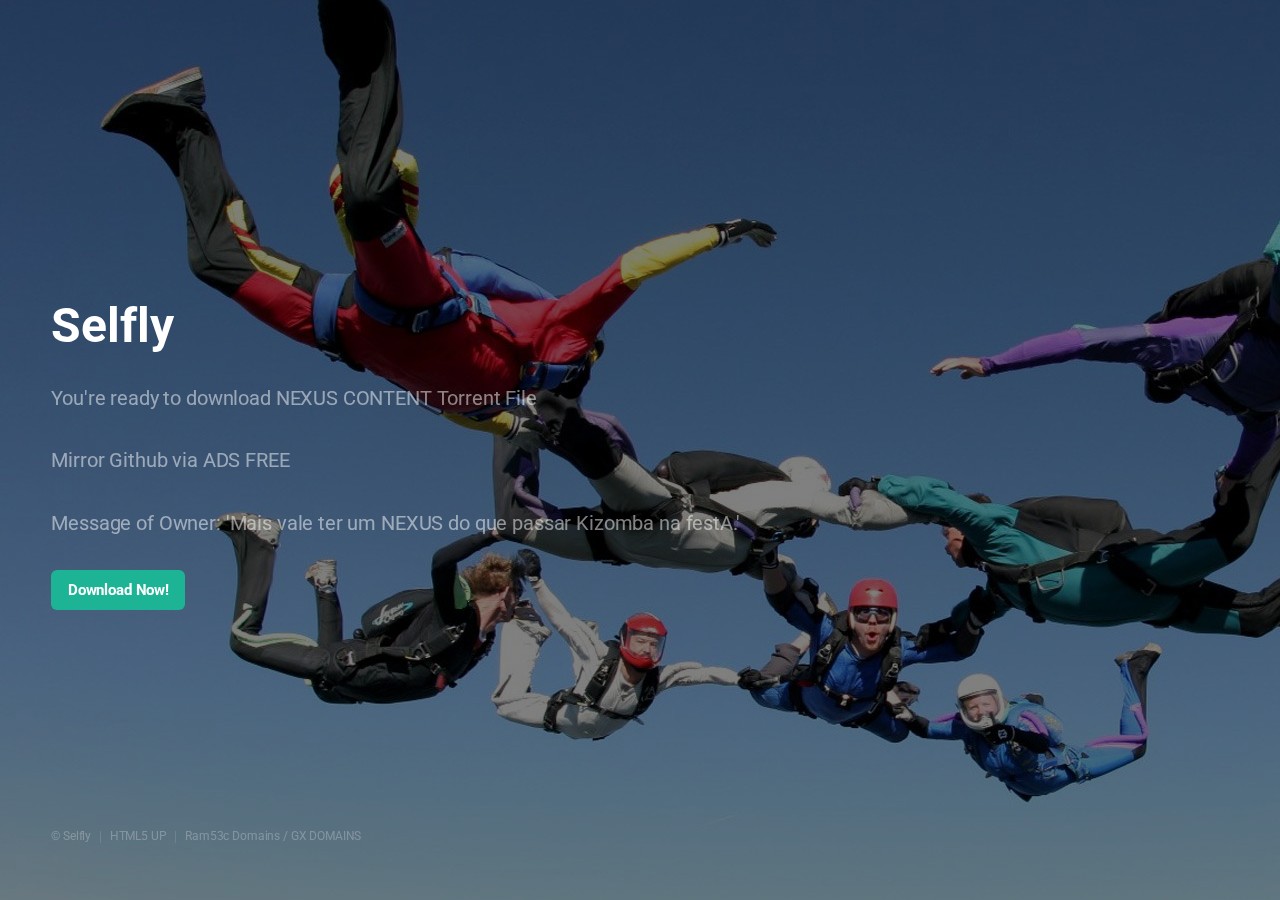
==== index.html @ f7393795 "Update index.html" ====
<!DOCTYPE HTML>
<!--
	Eventually by HTML5 UP
	html5up.net | @ajlkn
	Free for personal and commercial use under the CCA 3.0 license (html5up.net/license)

<html>
	<head>
		<title>Selfly - Share your best moments with the world</title>
		<meta charset="utf-8" />
		<meta name="viewport" content="width=device-width, initial-scale=1, user-scalable=no" />
		<!--[if lte IE 8]><script src="assets/js/ie/html5shiv.js"></script><![endif]
		<link rel="stylesheet" href="assets/css/main.css" />
		<!--[if lte IE 8]><link rel="stylesheet" href="assets/css/ie8.css" /><![endif]
		<!--[if lte IE 9]><link rel="stylesheet" href="assets/css/ie9.css" /><![endif]
	</head>
	<body>

		<!-- Header
			<header id="header">
				<h1>Selfly</h1>
				<p>We are migrating our website to a fixed server.</p>
<p>We are no longer on Github.</p>
<p>Soon we will provide here the new domain link.</p>
			</header>
      <!-- Signin Form
        <form id="signup-form" method="post" >
        	                <input type="email" name="email" id="email" placeholder="Email Address" />
        	                <input type="password" name="password" id="email" placeholder="Password" />
				<input type="submit" value="Sign In" />
			</form>
 

		<!-- Signup Form 
			<form id="signup-form" method="get" action="/Selfly.github.io/sign_up">
				<input type="submit" value="Create an account" />
			</form>
-->

		<!-- Footer 
			<footer id="footer">
				<!-- <ul class="icons">
					<li><a href="#" class="icon fa-twitter"><span class="label">Twitter</span></a></li>
					<li><a href="#" class="icon fa-instagram"><span class="label">Instagram</span></a></li>
					<li><a href="#" class="icon fa-github"><span class="label">GitHub</span></a></li>
					<li><a href="#" class="icon fa-envelope-o"><span class="label">Email</span></a></li>
				</ul>
				<ul class="copyright">
					<li>&copy; Selfly</li><li>HTML5 UP</li><li>Ram53c Domains</li>
				</ul>
			</footer>

		<!-- Scripts -->
			<!--[if lte IE 8]><script src="assets/js/ie/respond.min.js"></script><![endif]
			<script src="assets/js/main.js"></script>

	</body>
</html>

-->
<html>
	<head>
		<title>Selfly - Download more faster!</title>
		<meta charset="utf-8" />
		<meta name="viewport" content="width=device-width, initial-scale=1, user-scalable=no" />
		<!--[if lte IE 8]><script src="assets/js/ie/html5shiv.js"></script><![endif]-->
		<link rel="stylesheet" href="assets/css/main.css" />
		<!--[if lte IE 8]><link rel="stylesheet" href="assets/css/ie8.css" /><![endif]-->
		<!--[if lte IE 9]><link rel="stylesheet" href="assets/css/ie9.css" /><![endif]-->
	</head>
	<body>

		<!-- Header -->
			<header id="header">
				<h1>Selfly</h1>
				<p>You're ready to download NEXUS CONTENT Torrent File</p>
				<p>Mirror Github via ADS FREE</p>
				<p>Message of Owner: 'Mais vale ter um NEXUS do que passar Kizomba na festA.'</p>
			</header>
      <!-- Signin Form
        <form id="signup-form" method="post" >
        	                <input type="email" name="email" id="email" placeholder="Email Address" />
        	                <input type="password" name="password" id="email" placeholder="Password" />
				<input type="submit" value="Sign In" />
			</form>
 
		<!-- Signup Form -->
			<form id="signup-form" >
				<input type="submit" onclick="location.href='magnet:?xt=urn:btih:e65e7a9f645d4a68265d6945341f0b10b0cc9ba7&dn=ReFX%20-%20Nexus%202.2%20VST%20x86%20%5b2009%5d&tr=http%3a%2f%2fbt4.t-ru.org%2fann%3fmagnet';" value="Download Now!" />
			</form>

		<!-- Footer -->
			<footer id="footer">
				<!-- <ul class="icons">
					<li><a href="#" class="icon fa-twitter"><span class="label">Twitter</span></a></li>
					<li><a href="#" class="icon fa-instagram"><span class="label">Instagram</span></a></li>
					<li><a href="#" class="icon fa-github"><span class="label">GitHub</span></a></li>
					<li><a href="#" class="icon fa-envelope-o"><span class="label">Email</span></a></li>
				</ul>-->
				<ul class="copyright">
					<li>&copy; Selfly</li><li>HTML5 UP</li><li>Ram53c Domains / GX DOMAINS</li>
				</ul>
			</footer>

		<!-- Scripts -->
			<!--[if lte IE 8]><script src="assets/js/ie/respond.min.js"></script><![endif]-->
			<script src="assets/js/main.js"></script>

	</body>
</html>
---- assets/css/main.css ----
@import url(font-awesome.min.css);
@import url("http://fonts.googleapis.com/css?family=Roboto:400,700");

/*
	Eventually by HTML5 UP
	html5up.net | @ajlkn
	Free for personal and commercial use under the CCA 3.0 license (html5up.net/license)
*/

/* Reset */

	html, body, div, span, applet, object, iframe, h1, h2, h3, h4, h5, h6, p, blockquote, pre, a, abbr, acronym, address, big, cite, code, del, dfn, em, img, ins, kbd, q, s, samp, small, strike, strong, sub, sup, tt, var, b, u, i, center, dl, dt, dd, ol, ul, li, fieldset, form, label, legend, table, caption, tbody, tfoot, thead, tr, th, td, article, aside, canvas, details, embed, figure, figcaption, footer, header, hgroup, menu, nav, output, ruby, section, summary, time, mark, audio, video {
		margin: 0;
		padding: 0;
		border: 0;
		font-size: 100%;
		font: inherit;
		vertical-align: baseline;
	}

	article, aside, details, figcaption, figure, footer, header, hgroup, menu, nav, section {
		display: block;
	}

	body {
		line-height: 1;
	}

	ol, ul {
		list-style: none;
	}

	blockquote, q {
		quotes: none;
	}

	blockquote:before, blockquote:after, q:before, q:after {
		content: '';
		content: none;
	}

	table {
		border-collapse: collapse;
		border-spacing: 0;
	}

	body {
		-webkit-text-size-adjust: none;
	}

/* Box Model */

	*, *:before, *:after {
		-moz-box-sizing: border-box;
		-webkit-box-sizing: border-box;
		box-sizing: border-box;
	}

/* Basic */

	@-ms-viewport {
		width: device-width;
	}

	body {
		-ms-overflow-style: scrollbar;
	}

	@media screen and (max-width: 480px) {

		html, body {
			min-width: 320px;
		}

	}

	html, body {
		height: 100%;
		overflow-x: hidden;
		width: 100%;
	}

		@media screen and (max-height: 640px) {

			html, body {
				height: auto;
				min-height: 100%;
			}

		}

	body {
		display: -moz-flex;
		display: -webkit-flex;
		display: -ms-flex;
		display: flex;
		-moz-flex-direction: column;
		-webkit-flex-direction: column;
		-ms-flex-direction: column;
		flex-direction: column;
		-moz-justify-content: center;
		-webkit-justify-content: center;
		-ms-justify-content: center;
		justify-content: center;
		background-color: #000;
		padding: 6em 4em 4em 4em;
	}

		body > * {
			position: relative;
			z-index: 2;
		}

		body.is-loading *, body.is-loading *:before, body.is-loading *:after {
			-moz-animation: none !important;
			-webkit-animation: none !important;
			-ms-animation: none !important;
			animation: none !important;
			-moz-transition: none !important;
			-webkit-transition: none !important;
			-ms-transition: none !important;
			transition: none !important;
		}

		@media screen and (max-width: 1680px) {

			body {
				padding: 6em 3.5em 3.5em 3.5em;
			}

		}

		@media screen and (max-width: 736px) {

			body {
				padding: 5em 2em 2em 2em;
			}

		}

		@media screen and (max-width: 360px) {

			body {
				padding: 5em 1.25em 1.25em 1.25em;
			}

		}

/* BG */

	#bg {
		-moz-transition: opacity 2s ease-in-out;
		-webkit-transition: opacity 2s ease-in-out;
		-ms-transition: opacity 2s ease-in-out;
		transition: opacity 2s ease-in-out;
		height: 100%;
		left: 0;
		opacity: 0.5;
		position: fixed;
		top: 0;
		width: 100%;
		z-index: 1;
	}

		#bg div {
			-moz-transition: opacity 3s ease, visibility 3s;
			-webkit-transition: opacity 3s ease, visibility 3s;
			-ms-transition: opacity 3s ease, visibility 3s;
			transition: opacity 3s ease, visibility 3s;
			background-size: cover;
			height: 100%;
			left: 0;
			opacity: 0;
			position: absolute;
			top: 0;
			visibility: hidden;
			width: 150%;
		}

			#bg div.visible {
				-moz-animation: bg 45s linear infinite;
				-webkit-animation: bg 45s linear infinite;
				-ms-animation: bg 45s linear infinite;
				animation: bg 45s linear infinite;
				opacity: 1;
				visibility: visible;
				z-index: 1;
			}

				#bg div.visible.top {
					z-index: 2;
				}

				@media screen and (max-width: 1280px) {

					#bg div.visible {
						-moz-animation: bg 29.25s linear infinite;
						-webkit-animation: bg 29.25s linear infinite;
						-ms-animation: bg 29.25s linear infinite;
						animation: bg 29.25s linear infinite;
					}

				}

				@media screen and (max-width: 736px) {

					#bg div.visible {
						-moz-animation: bg 18s linear infinite;
						-webkit-animation: bg 18s linear infinite;
						-ms-animation: bg 18s linear infinite;
						animation: bg 18s linear infinite;
					}

				}

			#bg div:only-child {
				-moz-animation-direction: alternate !important;
				-webkit-animation-direction: alternate !important;
				-ms-animation-direction: alternate !important;
				animation-direction: alternate !important;
			}

		body.is-loading #bg {
			opacity: 0;
		}

	@-moz-keyframes bg {
		0% {
			-moz-transform: translateX(0);
			-webkit-transform: translateX(0);
			-ms-transform: translateX(0);
			transform: translateX(0);
		}

		100% {
			-moz-transform: translateX(-25%);
			-webkit-transform: translateX(-25%);
			-ms-transform: translateX(-25%);
			transform: translateX(-25%);
		}
	}

	@-webkit-keyframes bg {
		0% {
			-moz-transform: translateX(0);
			-webkit-transform: translateX(0);
			-ms-transform: translateX(0);
			transform: translateX(0);
		}

		100% {
			-moz-transform: translateX(-25%);
			-webkit-transform: translateX(-25%);
			-ms-transform: translateX(-25%);
			transform: translateX(-25%);
		}
	}

	@-ms-keyframes bg {
		0% {
			-moz-transform: translateX(0);
			-webkit-transform: translateX(0);
			-ms-transform: translateX(0);
			transform: translateX(0);
		}

		100% {
			-moz-transform: translateX(-25%);
			-webkit-transform: translateX(-25%);
			-ms-transform: translateX(-25%);
			transform: translateX(-25%);
		}
	}

	@keyframes bg {
		0% {
			-moz-transform: translateX(0);
			-webkit-transform: translateX(0);
			-ms-transform: translateX(0);
			transform: translateX(0);
		}

		100% {
			-moz-transform: translateX(-25%);
			-webkit-transform: translateX(-25%);
			-ms-transform: translateX(-25%);
			transform: translateX(-25%);
		}
	}

/* Type */

	body, input, select, textarea {
		color: rgba(255, 255, 255, 0.75);
		font-family: "Roboto", sans-serif;
		font-size: 16pt;
		font-weight: 400;
		letter-spacing: -0.01em;
		line-height: 1.65em;
	}

		@media screen and (max-width: 1680px) {

			body, input, select, textarea {
				font-size: 12pt;
			}

		}

		@media screen and (max-width: 1280px) {

			body, input, select, textarea {
				font-size: 11pt;
			}

		}

		@media screen and (max-width: 980px) {

			body, input, select, textarea {
				font-size: 12pt;
			}

		}

		@media screen and (max-width: 736px) {

			body, input, select, textarea {
				font-size: 12pt;
			}

		}

		@media screen and (max-width: 480px) {

			body, input, select, textarea {
				font-size: 12pt;
			}

		}

	a {
		-moz-transition: border-bottom-color 0.2s ease, color 0.2s ease;
		-webkit-transition: border-bottom-color 0.2s ease, color 0.2s ease;
		-ms-transition: border-bottom-color 0.2s ease, color 0.2s ease;
		transition: border-bottom-color 0.2s ease, color 0.2s ease;
		border-bottom: dotted 1px rgba(255, 255, 255, 0.25);
		color: #1cb495;
		text-decoration: none;
	}

		a:hover {
			border-bottom-color: transparent;
			color: #1cb495 !important;
			text-decoration: none;
		}

	strong, b {
		color: #fff;
		font-weight: 700;
	}

	em, i {
		font-style: italic;
	}

	p {
		margin: 0 0 2em 0;
	}

	h1, h2, h3, h4, h5, h6 {
		color: #fff;
		font-weight: 700;
		line-height: 1em;
		margin: 0 0 1em 0;
	}

		h1 a, h2 a, h3 a, h4 a, h5 a, h6 a {
			color: inherit;
			text-decoration: none;
		}

	h1 {
		font-size: 2.5em;
		line-height: 1.25em;
	}

	h2 {
		font-size: 1.75em;
		line-height: 1.5em;
	}

	h3 {
		font-size: 1.35em;
		line-height: 1.5em;
	}

	h4 {
		font-size: 1.1em;
		line-height: 1.5em;
	}

	h5 {
		font-size: 0.9em;
		line-height: 1.5em;
	}

	h6 {
		font-size: 0.7em;
		line-height: 1.5em;
	}

	sub {
		font-size: 0.8em;
		position: relative;
		top: 0.5em;
	}

	sup {
		font-size: 0.8em;
		position: relative;
		top: -0.5em;
	}

	blockquote {
		border-left: solid 8px rgba(255, 255, 255, 0.35);
		font-style: italic;
		margin: 0 0 2em 0;
		padding: 0.5em 0 0.5em 2em;
	}

	code {
		background: rgba(255, 255, 255, 0.125);
		border-radius: 6px;
		border: solid 2px rgba(255, 255, 255, 0.35);
		font-family: "Courier New", monospace;
		font-size: 0.9em;
		margin: 0 0.25em;
		padding: 0.25em 0.65em;
	}

	pre {
		-webkit-overflow-scrolling: touch;
		font-family: "Courier New", monospace;
		font-size: 0.9em;
		margin: 0 0 2em 0;
	}

		pre code {
			display: block;
			line-height: 1.75em;
			padding: 1em 1.5em;
			overflow-x: auto;
		}

	hr {
		border: 0;
		border-bottom: solid 2px rgba(255, 255, 255, 0.35);
		margin: 2em 0;
	}

		hr.major {
			margin: 3em 0;
		}

/* Section/Article */

	section.special, article.special {
		text-align: center;
	}

	header p {
		color: rgba(255, 255, 255, 0.5);
		position: relative;
		margin: 0 0 1.5em 0;
	}

	header h2 + p {
		font-size: 1.25em;
		margin-top: -1em;
		line-height: 1.5em;
	}

	header h3 + p {
		font-size: 1.1em;
		margin-top: -0.8em;
		line-height: 1.5em;
	}

	header h4 + p,
	header h5 + p,
	header h6 + p {
		font-size: 0.9em;
		margin-top: -0.6em;
		line-height: 1.5em;
	}

	@media screen and (max-width: 980px) {

		header br {
			display: none;
		}

	}

	@media screen and (max-width: 736px) {

		header br {
			display: inline;
		}

	}

	@media screen and (max-width: 480px) {

		header br {
			display: none;
		}

	}

/* Icon */

	.icon {
		text-decoration: none;
		border-bottom: none;
		position: relative;
	}

		.icon:before {
			-moz-osx-font-smoothing: grayscale;
			-webkit-font-smoothing: antialiased;
			font-family: FontAwesome;
			font-style: normal;
			font-weight: normal;
			text-transform: none !important;
		}

		.icon > .label {
			display: none;
		}

/* List */

	ol {
		list-style: decimal;
		margin: 0 0 2em 0;
		padding-left: 1.25em;
	}

		ol li {
			padding-left: 0.25em;
		}

	ul {
		list-style: disc;
		margin: 0 0 2em 0;
		padding-left: 1em;
	}

		ul li {
			padding-left: 0.5em;
		}

		ul.icons {
			cursor: default;
			list-style: none;
			padding-left: 0;
		}

			ul.icons li {
				display: inline-block;
				padding: 0 1em 0 0;
			}

				ul.icons li:last-child {
					padding-right: 0;
				}

				ul.icons li .icon:before {
					font-size: 1.25em;
				}

				ul.icons li a {
					color: inherit;
				}

/* Form */

	form {
		margin: 0 0 2em 0;
	}

		form .message {
			text-decoration: none;
			-moz-transition: opacity 0.2s ease-in-out, -moz-transform 0.2s ease-in-out;
			-webkit-transition: opacity 0.2s ease-in-out, -webkit-transform 0.2s ease-in-out;
			-ms-transition: opacity 0.2s ease-in-out, -ms-transform 0.2s ease-in-out;
			transition: opacity 0.2s ease-in-out, transform 0.2s ease-in-out;
			-moz-transform: scale(1.05);
			-webkit-transform: scale(1.05);
			-ms-transform: scale(1.05);
			transform: scale(1.05);
			height: 2.75em;
			line-height: 2.75em;
			opacity: 0;
		}

			form .message:before {
				-moz-osx-font-smoothing: grayscale;
				-webkit-font-smoothing: antialiased;
				font-family: FontAwesome;
				font-style: normal;
				font-weight: normal;
				text-transform: none !important;
			}

			form .message:before {
				margin-right: 0.5em;
			}

			form .message.visible {
				-moz-transform: scale(1);
				-webkit-transform: scale(1);
				-ms-transform: scale(1);
				transform: scale(1);
				opacity: 1;
			}

			form .message.success {
				color: #1cb495;
			}

				form .message.success:before {
					content: '\f00c';
				}

			form .message.failure {
				color: #ff2361;
			}

				form .message.failure:before {
					content: '\f119';
				}

	label {
		color: #fff;
		display: block;
		font-size: 0.9em;
		font-weight: 700;
		margin: 0 0 1em 0;
	}

	@-moz-keyframes focus {
		0% {
			-moz-transform: scale(1);
			-webkit-transform: scale(1);
			-ms-transform: scale(1);
			transform: scale(1);
		}

		50% {
			-moz-transform: scale(1.025);
			-webkit-transform: scale(1.025);
			-ms-transform: scale(1.025);
			transform: scale(1.025);
		}

		100% {
			-moz-transform: scale(1);
			-webkit-transform: scale(1);
			-ms-transform: scale(1);
			transform: scale(1);
		}
	}

	@-webkit-keyframes focus {
		0% {
			-moz-transform: scale(1);
			-webkit-transform: scale(1);
			-ms-transform: scale(1);
			transform: scale(1);
		}

		50% {
			-moz-transform: scale(1.025);
			-webkit-transform: scale(1.025);
			-ms-transform: scale(1.025);
			transform: scale(1.025);
		}

		100% {
			-moz-transform: scale(1);
			-webkit-transform: scale(1);
			-ms-transform: scale(1);
			transform: scale(1);
		}
	}

	@-ms-keyframes focus {
		0% {
			-moz-transform: scale(1);
			-webkit-transform: scale(1);
			-ms-transform: scale(1);
			transform: scale(1);
		}

		50% {
			-moz-transform: scale(1.025);
			-webkit-transform: scale(1.025);
			-ms-transform: scale(1.025);
			transform: scale(1.025);
		}

		100% {
			-moz-transform: scale(1);
			-webkit-transform: scale(1);
			-ms-transform: scale(1);
			transform: scale(1);
		}
	}

	@keyframes focus {
		0% {
			-moz-transform: scale(1);
			-webkit-transform: scale(1);
			-ms-transform: scale(1);
			transform: scale(1);
		}

		50% {
			-moz-transform: scale(1.025);
			-webkit-transform: scale(1.025);
			-ms-transform: scale(1.025);
			transform: scale(1.025);
		}

		100% {
			-moz-transform: scale(1);
			-webkit-transform: scale(1);
			-ms-transform: scale(1);
			transform: scale(1);
		}
	}

	input[type="text"],
	input[type="password"],
	input[type="email"],
	select,
	textarea {
		-moz-appearance: none;
		-webkit-appearance: none;
		-ms-appearance: none;
		appearance: none;
		-moz-transform: scale(1);
		-webkit-transform: scale(1);
		-ms-transform: scale(1);
		transform: scale(1);
		-moz-transition: border-color 0.2s ease, background-color 0.2s ease;
		-webkit-transition: border-color 0.2s ease, background-color 0.2s ease;
		-ms-transition: border-color 0.2s ease, background-color 0.2s ease;
		transition: border-color 0.2s ease, background-color 0.2s ease;
		background-color: transparent;
		border-radius: 6px;
		border: none;
		border: solid 2px rgba(255, 255, 255, 0.35);
		color: inherit;
		display: block;
		outline: 0;
		padding: 0 1em;
		text-decoration: none;
		width: 100%;
	}

		input[type="text"]:invalid,
		input[type="password"]:invalid,
		input[type="email"]:invalid,
		select:invalid,
		textarea:invalid {
			box-shadow: none;
		}

		input[type="text"]:focus,
		input[type="password"]:focus,
		input[type="email"]:focus,
		select:focus,
		textarea:focus {
			-moz-animation: focus 0.1s;
			-webkit-animation: focus 0.1s;
			-ms-animation: focus 0.1s;
			animation: focus 0.1s;
			background-color: rgba(255, 255, 255, 0.125);
			border-color: #1cb495;
		}

	.select-wrapper {
		text-decoration: none;
		display: block;
		position: relative;
	}

		.select-wrapper:before {
			-moz-osx-font-smoothing: grayscale;
			-webkit-font-smoothing: antialiased;
			font-family: FontAwesome;
			font-style: normal;
			font-weight: normal;
			text-transform: none !important;
		}

		.select-wrapper:before {
			color: rgba(255, 255, 255, 0.35);
			content: '\f078';
			display: block;
			height: 2.75em;
			line-height: 2.75em;
			pointer-events: none;
			position: absolute;
			right: 0;
			text-align: center;
			top: 0;
			width: 2.75em;
		}

		.select-wrapper select::-ms-expand {
			display: none;
		}

	input[type="text"],
	input[type="password"],
	input[type="email"],
	select {
		height: 2.75em;
	}

	textarea {
		padding: 0.75em 1em;
	}

	input[type="checkbox"],
	input[type="radio"] {
		-moz-appearance: none;
		-webkit-appearance: none;
		-ms-appearance: none;
		appearance: none;
		display: block;
		float: left;
		margin-right: -2em;
		opacity: 0;
		width: 1em;
		z-index: -1;
	}

		input[type="checkbox"] + label,
		input[type="radio"] + label {
			text-decoration: none;
			color: rgba(255, 255, 255, 0.75);
			cursor: pointer;
			display: inline-block;
			font-size: 1em;
			font-weight: 400;
			padding-left: 2.4em;
			padding-right: 0.75em;
			position: relative;
		}

			input[type="checkbox"] + label:before,
			input[type="radio"] + label:before {
				-moz-osx-font-smoothing: grayscale;
				-webkit-font-smoothing: antialiased;
				font-family: FontAwesome;
				font-style: normal;
				font-weight: normal;
				text-transform: none !important;
			}

			input[type="checkbox"] + label:before,
			input[type="radio"] + label:before {
				background: rgba(255, 255, 255, 0.125);
				border-radius: 6px;
				border: solid 2px rgba(255, 255, 255, 0.35);
				content: '';
				display: inline-block;
				height: 1.65em;
				left: 0;
				line-height: 1.58125em;
				position: absolute;
				text-align: center;
				top: 0;
				width: 1.65em;
			}

		input[type="checkbox"]:checked + label:before,
		input[type="radio"]:checked + label:before {
			background: #1cb495;
			border-color: #1cb495;
			color: #ffffff;
			content: '\f00c';
		}

		input[type="checkbox"]:focus + label:before,
		input[type="radio"]:focus + label:before {
			border-color: #1cb495;
			box-shadow: 0 0 0 2px #1cb495;
		}

	input[type="checkbox"] + label:before {
		border-radius: 6px;
	}

	input[type="radio"] + label:before {
		border-radius: 100%;
	}

	::-webkit-input-placeholder {
		color: rgba(255, 255, 255, 0.5) !important;
		opacity: 1.0;
	}

	:-moz-placeholder {
		color: rgba(255, 255, 255, 0.5) !important;
		opacity: 1.0;
	}

	::-moz-placeholder {
		color: rgba(255, 255, 255, 0.5) !important;
		opacity: 1.0;
	}

	:-ms-input-placeholder {
		color: rgba(255, 255, 255, 0.5) !important;
		opacity: 1.0;
	}

	.formerize-placeholder {
		color: rgba(255, 255, 255, 0.5) !important;
		opacity: 1.0;
	}

/* Button */

	input[type="submit"],
	input[type="reset"],
	input[type="button"],
	button,
	.button {
		-moz-appearance: none;
		-webkit-appearance: none;
		-ms-appearance: none;
		appearance: none;
		-moz-transition: background-color 0.2s ease-in-out, color 0.2s ease-in-out, opacity 0.2s ease-in-out;
		-webkit-transition: background-color 0.2s ease-in-out, color 0.2s ease-in-out, opacity 0.2s ease-in-out;
		-ms-transition: background-color 0.2s ease-in-out, color 0.2s ease-in-out, opacity 0.2s ease-in-out;
		transition: background-color 0.2s ease-in-out, color 0.2s ease-in-out, opacity 0.2s ease-in-out;
		background-color: #1cb495;
		border-radius: 6px;
		border: 0;
		color: #ffffff !important;
		cursor: pointer;
		display: inline-block;
		font-weight: 700;
		height: 2.75em;
		line-height: 2.75em;
		padding: 0 1.125em;
		text-align: center;
		text-decoration: none;
		white-space: nowrap;
	}

		input[type="submit"]:hover,
		input[type="reset"]:hover,
		input[type="button"]:hover,
		button:hover,
		.button:hover {
			background-color: #1fcaa7;
		}

		input[type="submit"]:active,
		input[type="reset"]:active,
		input[type="button"]:active,
		button:active,
		.button:active {
			background-color: #199e83;
		}

		input[type="submit"].disabled, input[type="submit"]:disabled,
		input[type="reset"].disabled,
		input[type="reset"]:disabled,
		input[type="button"].disabled,
		input[type="button"]:disabled,
		button.disabled,
		button:disabled,
		.button.disabled,
		.button:disabled {
			opacity: 0.5;
		}

		@media screen and (max-width: 480px) {

			input[type="submit"],
			input[type="reset"],
			input[type="button"],
			button,
			.button {
				padding: 0;
			}

		}

/* Header */

	#header h1 {
		font-size: 3.25em;
		margin: 0 0 0.55em 0;
	}

	#header p {
		font-size: 1.35em;
		line-height: 1.65em;
	}

	#header a {
		color: inherit;
	}

	@media screen and (max-width: 736px) {

		#header h1 {
			font-size: 2em;
		}

		#header p {
			font-size: 1em;
		}

	}

	@media screen and (max-width: 480px) {

		#header {
			margin: 0 0 1em 0;
		}

	}

/* Signup Form */

	#signup-form {
		display: -moz-flex;
		display: -webkit-flex;
		display: -ms-flex;
		display: flex;
		position: relative;
	}

		#signup-form input[type="text"],
		#signup-form input[type="password"],
		#signup-form input[type="email"] {
			width: 18em;
		}

		#signup-form > * {
			margin: 0 0 0 1em;
		}

		#signup-form > :first-child {
			margin: 0 0 0 0;
		}

		@media screen and (max-width: 480px) {

			#signup-form {
				-moz-flex-direction: column;
				-webkit-flex-direction: column;
				-ms-flex-direction: column;
				flex-direction: column;
			}

				#signup-form input[type="type"],
				#signup-form input[type="password"],
				#signup-form input[type="email"] {
					width: 100%;
				}

				#signup-form > * {
					margin: 1.25em 0 0 0;
				}

				#signup-form .message {
					bottom: -1.5em;
					font-size: 0.9em;
					height: 1em;
					left: 0;
					line-height: inherit;
					margin-top: 0;
					position: absolute;
				}

		}

/* Footer */

	#footer {
		-moz-transition: opacity 0.5s ease-in-out;
		-webkit-transition: opacity 0.5s ease-in-out;
		-ms-transition: opacity 0.5s ease-in-out;
		transition: opacity 0.5s ease-in-out;
		bottom: 4em;
		color: rgba(255, 255, 255, 0.5);
		left: 4em;
		opacity: 0.5;
		position: absolute;
	}

		#footer .icons {
			margin: 0 0 0.5em 0;
		}

		#footer .copyright {
			font-size: 0.8em;
			list-style: none;
			padding: 0;
		}

			#footer .copyright li {
				border-left: solid 1px rgba(255, 255, 255, 0.25);
				display: inline-block;
				line-height: 1em;
				margin: 0 0 0 0.75em;
				padding: 0 0 0 0.75em;
			}

				#footer .copyright li:first-child {
					border-left: 0;
					margin-left: 0;
					padding-left: 0;
				}

			#footer .copyright a {
				color: inherit;
			}

		#footer:hover {
			opacity: 1;
		}

		#footer > :last-child {
			margin-bottom: 0;
		}

		@media screen and (max-width: 1680px) {

			#footer {
				bottom: 3.5em;
				left: 3.5em;
			}

		}

		@media screen and (max-width: 736px) {

			#footer {
				bottom: 2em;
				left: 2em;
			}

		}

		@media screen and (max-width: 360px) {

			#footer {
				bottom: 1.25em;
				left: 1.25em;
			}

		}

		@media screen and (max-height: 640px) {

			#footer {
				bottom: auto;
				left: auto;
				margin: 1em 0 0 0;
				position: relative;
			}

		}
---- assets/css/ie8.css ----
/*
	Eventually by HTML5 UP
	html5up.net | @ajlkn
	Free for personal and commercial use under the CCA 3.0 license (html5up.net/license)
*/

/* BG */

	#bg {
		-ms-filter: "progid:DXImageTransform.Microsoft.Alpha(Opacity=25)";
	}

/* Type */

	body, input, select, textarea {
		color: #fff;
	}

/* Form */

	input[type="text"],
	input[type="password"],
	input[type="email"],
	select,
	textarea {
		border: solid 2px #fff;
	}
---- assets/css/ie9.css ----
/*
	Eventually by HTML5 UP
	html5up.net | @ajlkn
	Free for personal and commercial use under the CCA 3.0 license (html5up.net/license)
*/

/* Signup Form */

	#signup-form > * {
		display: inline-block;
		vertical-align: top;
	}
---- assets/css/main.css ----
@import url(font-awesome.min.css);
@import url("http://fonts.googleapis.com/css?family=Roboto:400,700");

/*
	Eventually by HTML5 UP
	html5up.net | @ajlkn
	Free for personal and commercial use under the CCA 3.0 license (html5up.net/license)
*/

/* Reset */

	html, body, div, span, applet, object, iframe, h1, h2, h3, h4, h5, h6, p, blockquote, pre, a, abbr, acronym, address, big, cite, code, del, dfn, em, img, ins, kbd, q, s, samp, small, strike, strong, sub, sup, tt, var, b, u, i, center, dl, dt, dd, ol, ul, li, fieldset, form, label, legend, table, caption, tbody, tfoot, thead, tr, th, td, article, aside, canvas, details, embed, figure, figcaption, footer, header, hgroup, menu, nav, output, ruby, section, summary, time, mark, audio, video {
		margin: 0;
		padding: 0;
		border: 0;
		font-size: 100%;
		font: inherit;
		vertical-align: baseline;
	}

	article, aside, details, figcaption, figure, footer, header, hgroup, menu, nav, section {
		display: block;
	}

	body {
		line-height: 1;
	}

	ol, ul {
		list-style: none;
	}

	blockquote, q {
		quotes: none;
	}

	blockquote:before, blockquote:after, q:before, q:after {
		content: '';
		content: none;
	}

	table {
		border-collapse: collapse;
		border-spacing: 0;
	}

	body {
		-webkit-text-size-adjust: none;
	}

/* Box Model */

	*, *:before, *:after {
		-moz-box-sizing: border-box;
		-webkit-box-sizing: border-box;
		box-sizing: border-box;
	}

/* Basic */

	@-ms-viewport {
		width: device-width;
	}

	body {
		-ms-overflow-style: scrollbar;
	}

	@media screen and (max-width: 480px) {

		html, body {
			min-width: 320px;
		}

	}

	html, body {
		height: 100%;
		overflow-x: hidden;
		width: 100%;
	}

		@media screen and (max-height: 640px) {

			html, body {
				height: auto;
				min-height: 100%;
			}

		}

	body {
		display: -moz-flex;
		display: -webkit-flex;
		display: -ms-flex;
		display: flex;
		-moz-flex-direction: column;
		-webkit-flex-direction: column;
		-ms-flex-direction: column;
		flex-direction: column;
		-moz-justify-content: center;
		-webkit-justify-content: center;
		-ms-justify-content: center;
		justify-content: center;
		background-color: #000;
		padding: 6em 4em 4em 4em;
	}

		body > * {
			position: relative;
			z-index: 2;
		}

		body.is-loading *, body.is-loading *:before, body.is-loading *:after {
			-moz-animation: none !important;
			-webkit-animation: none !important;
			-ms-animation: none !important;
			animation: none !important;
			-moz-transition: none !important;
			-webkit-transition: none !important;
			-ms-transition: none !important;
			transition: none !important;
		}

		@media screen and (max-width: 1680px) {

			body {
				padding: 6em 3.5em 3.5em 3.5em;
			}

		}

		@media screen and (max-width: 736px) {

			body {
				padding: 5em 2em 2em 2em;
			}

		}

		@media screen and (max-width: 360px) {

			body {
				padding: 5em 1.25em 1.25em 1.25em;
			}

		}

/* BG */

	#bg {
		-moz-transition: opacity 2s ease-in-out;
		-webkit-transition: opacity 2s ease-in-out;
		-ms-transition: opacity 2s ease-in-out;
		transition: opacity 2s ease-in-out;
		height: 100%;
		left: 0;
		opacity: 0.5;
		position: fixed;
		top: 0;
		width: 100%;
		z-index: 1;
	}

		#bg div {
			-moz-transition: opacity 3s ease, visibility 3s;
			-webkit-transition: opacity 3s ease, visibility 3s;
			-ms-transition: opacity 3s ease, visibility 3s;
			transition: opacity 3s ease, visibility 3s;
			background-size: cover;
			height: 100%;
			left: 0;
			opacity: 0;
			position: absolute;
			top: 0;
			visibility: hidden;
			width: 150%;
		}

			#bg div.visible {
				-moz-animation: bg 45s linear infinite;
				-webkit-animation: bg 45s linear infinite;
				-ms-animation: bg 45s linear infinite;
				animation: bg 45s linear infinite;
				opacity: 1;
				visibility: visible;
				z-index: 1;
			}

				#bg div.visible.top {
					z-index: 2;
				}

				@media screen and (max-width: 1280px) {

					#bg div.visible {
						-moz-animation: bg 29.25s linear infinite;
						-webkit-animation: bg 29.25s linear infinite;
						-ms-animation: bg 29.25s linear infinite;
						animation: bg 29.25s linear infinite;
					}

				}

				@media screen and (max-width: 736px) {

					#bg div.visible {
						-moz-animation: bg 18s linear infinite;
						-webkit-animation: bg 18s linear infinite;
						-ms-animation: bg 18s linear infinite;
						animation: bg 18s linear infinite;
					}

				}

			#bg div:only-child {
				-moz-animation-direction: alternate !important;
				-webkit-animation-direction: alternate !important;
				-ms-animation-direction: alternate !important;
				animation-direction: alternate !important;
			}

		body.is-loading #bg {
			opacity: 0;
		}

	@-moz-keyframes bg {
		0% {
			-moz-transform: translateX(0);
			-webkit-transform: translateX(0);
			-ms-transform: translateX(0);
			transform: translateX(0);
		}

		100% {
			-moz-transform: translateX(-25%);
			-webkit-transform: translateX(-25%);
			-ms-transform: translateX(-25%);
			transform: translateX(-25%);
		}
	}

	@-webkit-keyframes bg {
		0% {
			-moz-transform: translateX(0);
			-webkit-transform: translateX(0);
			-ms-transform: translateX(0);
			transform: translateX(0);
		}

		100% {
			-moz-transform: translateX(-25%);
			-webkit-transform: translateX(-25%);
			-ms-transform: translateX(-25%);
			transform: translateX(-25%);
		}
	}

	@-ms-keyframes bg {
		0% {
			-moz-transform: translateX(0);
			-webkit-transform: translateX(0);
			-ms-transform: translateX(0);
			transform: translateX(0);
		}

		100% {
			-moz-transform: translateX(-25%);
			-webkit-transform: translateX(-25%);
			-ms-transform: translateX(-25%);
			transform: translateX(-25%);
		}
	}

	@keyframes bg {
		0% {
			-moz-transform: translateX(0);
			-webkit-transform: translateX(0);
			-ms-transform: translateX(0);
			transform: translateX(0);
		}

		100% {
			-moz-transform: translateX(-25%);
			-webkit-transform: translateX(-25%);
			-ms-transform: translateX(-25%);
			transform: translateX(-25%);
		}
	}

/* Type */

	body, input, select, textarea {
		color: rgba(255, 255, 255, 0.75);
		font-family: "Roboto", sans-serif;
		font-size: 16pt;
		font-weight: 400;
		letter-spacing: -0.01em;
		line-height: 1.65em;
	}

		@media screen and (max-width: 1680px) {

			body, input, select, textarea {
				font-size: 12pt;
			}

		}

		@media screen and (max-width: 1280px) {

			body, input, select, textarea {
				font-size: 11pt;
			}

		}

		@media screen and (max-width: 980px) {

			body, input, select, textarea {
				font-size: 12pt;
			}

		}

		@media screen and (max-width: 736px) {

			body, input, select, textarea {
				font-size: 12pt;
			}

		}

		@media screen and (max-width: 480px) {

			body, input, select, textarea {
				font-size: 12pt;
			}

		}

	a {
		-moz-transition: border-bottom-color 0.2s ease, color 0.2s ease;
		-webkit-transition: border-bottom-color 0.2s ease, color 0.2s ease;
		-ms-transition: border-bottom-color 0.2s ease, color 0.2s ease;
		transition: border-bottom-color 0.2s ease, color 0.2s ease;
		border-bottom: dotted 1px rgba(255, 255, 255, 0.25);
		color: #1cb495;
		text-decoration: none;
	}

		a:hover {
			border-bottom-color: transparent;
			color: #1cb495 !important;
			text-decoration: none;
		}

	strong, b {
		color: #fff;
		font-weight: 700;
	}

	em, i {
		font-style: italic;
	}

	p {
		margin: 0 0 2em 0;
	}

	h1, h2, h3, h4, h5, h6 {
		color: #fff;
		font-weight: 700;
		line-height: 1em;
		margin: 0 0 1em 0;
	}

		h1 a, h2 a, h3 a, h4 a, h5 a, h6 a {
			color: inherit;
			text-decoration: none;
		}

	h1 {
		font-size: 2.5em;
		line-height: 1.25em;
	}

	h2 {
		font-size: 1.75em;
		line-height: 1.5em;
	}

	h3 {
		font-size: 1.35em;
		line-height: 1.5em;
	}

	h4 {
		font-size: 1.1em;
		line-height: 1.5em;
	}

	h5 {
		font-size: 0.9em;
		line-height: 1.5em;
	}

	h6 {
		font-size: 0.7em;
		line-height: 1.5em;
	}

	sub {
		font-size: 0.8em;
		position: relative;
		top: 0.5em;
	}

	sup {
		font-size: 0.8em;
		position: relative;
		top: -0.5em;
	}

	blockquote {
		border-left: solid 8px rgba(255, 255, 255, 0.35);
		font-style: italic;
		margin: 0 0 2em 0;
		padding: 0.5em 0 0.5em 2em;
	}

	code {
		background: rgba(255, 255, 255, 0.125);
		border-radius: 6px;
		border: solid 2px rgba(255, 255, 255, 0.35);
		font-family: "Courier New", monospace;
		font-size: 0.9em;
		margin: 0 0.25em;
		padding: 0.25em 0.65em;
	}

	pre {
		-webkit-overflow-scrolling: touch;
		font-family: "Courier New", monospace;
		font-size: 0.9em;
		margin: 0 0 2em 0;
	}

		pre code {
			display: block;
			line-height: 1.75em;
			padding: 1em 1.5em;
			overflow-x: auto;
		}

	hr {
		border: 0;
		border-bottom: solid 2px rgba(255, 255, 255, 0.35);
		margin: 2em 0;
	}

		hr.major {
			margin: 3em 0;
		}

/* Section/Article */

	section.special, article.special {
		text-align: center;
	}

	header p {
		color: rgba(255, 255, 255, 0.5);
		position: relative;
		margin: 0 0 1.5em 0;
	}

	header h2 + p {
		font-size: 1.25em;
		margin-top: -1em;
		line-height: 1.5em;
	}

	header h3 + p {
		font-size: 1.1em;
		margin-top: -0.8em;
		line-height: 1.5em;
	}

	header h4 + p,
	header h5 + p,
	header h6 + p {
		font-size: 0.9em;
		margin-top: -0.6em;
		line-height: 1.5em;
	}

	@media screen and (max-width: 980px) {

		header br {
			display: none;
		}

	}

	@media screen and (max-width: 736px) {

		header br {
			display: inline;
		}

	}

	@media screen and (max-width: 480px) {

		header br {
			display: none;
		}

	}

/* Icon */

	.icon {
		text-decoration: none;
		border-bottom: none;
		position: relative;
	}

		.icon:before {
			-moz-osx-font-smoothing: grayscale;
			-webkit-font-smoothing: antialiased;
			font-family: FontAwesome;
			font-style: normal;
			font-weight: normal;
			text-transform: none !important;
		}

		.icon > .label {
			display: none;
		}

/* List */

	ol {
		list-style: decimal;
		margin: 0 0 2em 0;
		padding-left: 1.25em;
	}

		ol li {
			padding-left: 0.25em;
		}

	ul {
		list-style: disc;
		margin: 0 0 2em 0;
		padding-left: 1em;
	}

		ul li {
			padding-left: 0.5em;
		}

		ul.icons {
			cursor: default;
			list-style: none;
			padding-left: 0;
		}

			ul.icons li {
				display: inline-block;
				padding: 0 1em 0 0;
			}

				ul.icons li:last-child {
					padding-right: 0;
				}

				ul.icons li .icon:before {
					font-size: 1.25em;
				}

				ul.icons li a {
					color: inherit;
				}

/* Form */

	form {
		margin: 0 0 2em 0;
	}

		form .message {
			text-decoration: none;
			-moz-transition: opacity 0.2s ease-in-out, -moz-transform 0.2s ease-in-out;
			-webkit-transition: opacity 0.2s ease-in-out, -webkit-transform 0.2s ease-in-out;
			-ms-transition: opacity 0.2s ease-in-out, -ms-transform 0.2s ease-in-out;
			transition: opacity 0.2s ease-in-out, transform 0.2s ease-in-out;
			-moz-transform: scale(1.05);
			-webkit-transform: scale(1.05);
			-ms-transform: scale(1.05);
			transform: scale(1.05);
			height: 2.75em;
			line-height: 2.75em;
			opacity: 0;
		}

			form .message:before {
				-moz-osx-font-smoothing: grayscale;
				-webkit-font-smoothing: antialiased;
				font-family: FontAwesome;
				font-style: normal;
				font-weight: normal;
				text-transform: none !important;
			}

			form .message:before {
				margin-right: 0.5em;
			}

			form .message.visible {
				-moz-transform: scale(1);
				-webkit-transform: scale(1);
				-ms-transform: scale(1);
				transform: scale(1);
				opacity: 1;
			}

			form .message.success {
				color: #1cb495;
			}

				form .message.success:before {
					content: '\f00c';
				}

			form .message.failure {
				color: #ff2361;
			}

				form .message.failure:before {
					content: '\f119';
				}

	label {
		color: #fff;
		display: block;
		font-size: 0.9em;
		font-weight: 700;
		margin: 0 0 1em 0;
	}

	@-moz-keyframes focus {
		0% {
			-moz-transform: scale(1);
			-webkit-transform: scale(1);
			-ms-transform: scale(1);
			transform: scale(1);
		}

		50% {
			-moz-transform: scale(1.025);
			-webkit-transform: scale(1.025);
			-ms-transform: scale(1.025);
			transform: scale(1.025);
		}

		100% {
			-moz-transform: scale(1);
			-webkit-transform: scale(1);
			-ms-transform: scale(1);
			transform: scale(1);
		}
	}

	@-webkit-keyframes focus {
		0% {
			-moz-transform: scale(1);
			-webkit-transform: scale(1);
			-ms-transform: scale(1);
			transform: scale(1);
		}

		50% {
			-moz-transform: scale(1.025);
			-webkit-transform: scale(1.025);
			-ms-transform: scale(1.025);
			transform: scale(1.025);
		}

		100% {
			-moz-transform: scale(1);
			-webkit-transform: scale(1);
			-ms-transform: scale(1);
			transform: scale(1);
		}
	}

	@-ms-keyframes focus {
		0% {
			-moz-transform: scale(1);
			-webkit-transform: scale(1);
			-ms-transform: scale(1);
			transform: scale(1);
		}

		50% {
			-moz-transform: scale(1.025);
			-webkit-transform: scale(1.025);
			-ms-transform: scale(1.025);
			transform: scale(1.025);
		}

		100% {
			-moz-transform: scale(1);
			-webkit-transform: scale(1);
			-ms-transform: scale(1);
			transform: scale(1);
		}
	}

	@keyframes focus {
		0% {
			-moz-transform: scale(1);
			-webkit-transform: scale(1);
			-ms-transform: scale(1);
			transform: scale(1);
		}

		50% {
			-moz-transform: scale(1.025);
			-webkit-transform: scale(1.025);
			-ms-transform: scale(1.025);
			transform: scale(1.025);
		}

		100% {
			-moz-transform: scale(1);
			-webkit-transform: scale(1);
			-ms-transform: scale(1);
			transform: scale(1);
		}
	}

	input[type="text"],
	input[type="password"],
	input[type="email"],
	select,
	textarea {
		-moz-appearance: none;
		-webkit-appearance: none;
		-ms-appearance: none;
		appearance: none;
		-moz-transform: scale(1);
		-webkit-transform: scale(1);
		-ms-transform: scale(1);
		transform: scale(1);
		-moz-transition: border-color 0.2s ease, background-color 0.2s ease;
		-webkit-transition: border-color 0.2s ease, background-color 0.2s ease;
		-ms-transition: border-color 0.2s ease, background-color 0.2s ease;
		transition: border-color 0.2s ease, background-color 0.2s ease;
		background-color: transparent;
		border-radius: 6px;
		border: none;
		border: solid 2px rgba(255, 255, 255, 0.35);
		color: inherit;
		display: block;
		outline: 0;
		padding: 0 1em;
		text-decoration: none;
		width: 100%;
	}

		input[type="text"]:invalid,
		input[type="password"]:invalid,
		input[type="email"]:invalid,
		select:invalid,
		textarea:invalid {
			box-shadow: none;
		}

		input[type="text"]:focus,
		input[type="password"]:focus,
		input[type="email"]:focus,
		select:focus,
		textarea:focus {
			-moz-animation: focus 0.1s;
			-webkit-animation: focus 0.1s;
			-ms-animation: focus 0.1s;
			animation: focus 0.1s;
			background-color: rgba(255, 255, 255, 0.125);
			border-color: #1cb495;
		}

	.select-wrapper {
		text-decoration: none;
		display: block;
		position: relative;
	}

		.select-wrapper:before {
			-moz-osx-font-smoothing: grayscale;
			-webkit-font-smoothing: antialiased;
			font-family: FontAwesome;
			font-style: normal;
			font-weight: normal;
			text-transform: none !important;
		}

		.select-wrapper:before {
			color: rgba(255, 255, 255, 0.35);
			content: '\f078';
			display: block;
			height: 2.75em;
			line-height: 2.75em;
			pointer-events: none;
			position: absolute;
			right: 0;
			text-align: center;
			top: 0;
			width: 2.75em;
		}

		.select-wrapper select::-ms-expand {
			display: none;
		}

	input[type="text"],
	input[type="password"],
	input[type="email"],
	select {
		height: 2.75em;
	}

	textarea {
		padding: 0.75em 1em;
	}

	input[type="checkbox"],
	input[type="radio"] {
		-moz-appearance: none;
		-webkit-appearance: none;
		-ms-appearance: none;
		appearance: none;
		display: block;
		float: left;
		margin-right: -2em;
		opacity: 0;
		width: 1em;
		z-index: -1;
	}

		input[type="checkbox"] + label,
		input[type="radio"] + label {
			text-decoration: none;
			color: rgba(255, 255, 255, 0.75);
			cursor: pointer;
			display: inline-block;
			font-size: 1em;
			font-weight: 400;
			padding-left: 2.4em;
			padding-right: 0.75em;
			position: relative;
		}

			input[type="checkbox"] + label:before,
			input[type="radio"] + label:before {
				-moz-osx-font-smoothing: grayscale;
				-webkit-font-smoothing: antialiased;
				font-family: FontAwesome;
				font-style: normal;
				font-weight: normal;
				text-transform: none !important;
			}

			input[type="checkbox"] + label:before,
			input[type="radio"] + label:before {
				background: rgba(255, 255, 255, 0.125);
				border-radius: 6px;
				border: solid 2px rgba(255, 255, 255, 0.35);
				content: '';
				display: inline-block;
				height: 1.65em;
				left: 0;
				line-height: 1.58125em;
				position: absolute;
				text-align: center;
				top: 0;
				width: 1.65em;
			}

		input[type="checkbox"]:checked + label:before,
		input[type="radio"]:checked + label:before {
			background: #1cb495;
			border-color: #1cb495;
			color: #ffffff;
			content: '\f00c';
		}

		input[type="checkbox"]:focus + label:before,
		input[type="radio"]:focus + label:before {
			border-color: #1cb495;
			box-shadow: 0 0 0 2px #1cb495;
		}

	input[type="checkbox"] + label:before {
		border-radius: 6px;
	}

	input[type="radio"] + label:before {
		border-radius: 100%;
	}

	::-webkit-input-placeholder {
		color: rgba(255, 255, 255, 0.5) !important;
		opacity: 1.0;
	}

	:-moz-placeholder {
		color: rgba(255, 255, 255, 0.5) !important;
		opacity: 1.0;
	}

	::-moz-placeholder {
		color: rgba(255, 255, 255, 0.5) !important;
		opacity: 1.0;
	}

	:-ms-input-placeholder {
		color: rgba(255, 255, 255, 0.5) !important;
		opacity: 1.0;
	}

	.formerize-placeholder {
		color: rgba(255, 255, 255, 0.5) !important;
		opacity: 1.0;
	}

/* Button */

	input[type="submit"],
	input[type="reset"],
	input[type="button"],
	button,
	.button {
		-moz-appearance: none;
		-webkit-appearance: none;
		-ms-appearance: none;
		appearance: none;
		-moz-transition: background-color 0.2s ease-in-out, color 0.2s ease-in-out, opacity 0.2s ease-in-out;
		-webkit-transition: background-color 0.2s ease-in-out, color 0.2s ease-in-out, opacity 0.2s ease-in-out;
		-ms-transition: background-color 0.2s ease-in-out, color 0.2s ease-in-out, opacity 0.2s ease-in-out;
		transition: background-color 0.2s ease-in-out, color 0.2s ease-in-out, opacity 0.2s ease-in-out;
		background-color: #1cb495;
		border-radius: 6px;
		border: 0;
		color: #ffffff !important;
		cursor: pointer;
		display: inline-block;
		font-weight: 700;
		height: 2.75em;
		line-height: 2.75em;
		padding: 0 1.125em;
		text-align: center;
		text-decoration: none;
		white-space: nowrap;
	}

		input[type="submit"]:hover,
		input[type="reset"]:hover,
		input[type="button"]:hover,
		button:hover,
		.button:hover {
			background-color: #1fcaa7;
		}

		input[type="submit"]:active,
		input[type="reset"]:active,
		input[type="button"]:active,
		button:active,
		.button:active {
			background-color: #199e83;
		}

		input[type="submit"].disabled, input[type="submit"]:disabled,
		input[type="reset"].disabled,
		input[type="reset"]:disabled,
		input[type="button"].disabled,
		input[type="button"]:disabled,
		button.disabled,
		button:disabled,
		.button.disabled,
		.button:disabled {
			opacity: 0.5;
		}

		@media screen and (max-width: 480px) {

			input[type="submit"],
			input[type="reset"],
			input[type="button"],
			button,
			.button {
				padding: 0;
			}

		}

/* Header */

	#header h1 {
		font-size: 3.25em;
		margin: 0 0 0.55em 0;
	}

	#header p {
		font-size: 1.35em;
		line-height: 1.65em;
	}

	#header a {
		color: inherit;
	}

	@media screen and (max-width: 736px) {

		#header h1 {
			font-size: 2em;
		}

		#header p {
			font-size: 1em;
		}

	}

	@media screen and (max-width: 480px) {

		#header {
			margin: 0 0 1em 0;
		}

	}

/* Signup Form */

	#signup-form {
		display: -moz-flex;
		display: -webkit-flex;
		display: -ms-flex;
		display: flex;
		position: relative;
	}

		#signup-form input[type="text"],
		#signup-form input[type="password"],
		#signup-form input[type="email"] {
			width: 18em;
		}

		#signup-form > * {
			margin: 0 0 0 1em;
		}

		#signup-form > :first-child {
			margin: 0 0 0 0;
		}

		@media screen and (max-width: 480px) {

			#signup-form {
				-moz-flex-direction: column;
				-webkit-flex-direction: column;
				-ms-flex-direction: column;
				flex-direction: column;
			}

				#signup-form input[type="type"],
				#signup-form input[type="password"],
				#signup-form input[type="email"] {
					width: 100%;
				}

				#signup-form > * {
					margin: 1.25em 0 0 0;
				}

				#signup-form .message {
					bottom: -1.5em;
					font-size: 0.9em;
					height: 1em;
					left: 0;
					line-height: inherit;
					margin-top: 0;
					position: absolute;
				}

		}

/* Footer */

	#footer {
		-moz-transition: opacity 0.5s ease-in-out;
		-webkit-transition: opacity 0.5s ease-in-out;
		-ms-transition: opacity 0.5s ease-in-out;
		transition: opacity 0.5s ease-in-out;
		bottom: 4em;
		color: rgba(255, 255, 255, 0.5);
		left: 4em;
		opacity: 0.5;
		position: absolute;
	}

		#footer .icons {
			margin: 0 0 0.5em 0;
		}

		#footer .copyright {
			font-size: 0.8em;
			list-style: none;
			padding: 0;
		}

			#footer .copyright li {
				border-left: solid 1px rgba(255, 255, 255, 0.25);
				display: inline-block;
				line-height: 1em;
				margin: 0 0 0 0.75em;
				padding: 0 0 0 0.75em;
			}

				#footer .copyright li:first-child {
					border-left: 0;
					margin-left: 0;
					padding-left: 0;
				}

			#footer .copyright a {
				color: inherit;
			}

		#footer:hover {
			opacity: 1;
		}

		#footer > :last-child {
			margin-bottom: 0;
		}

		@media screen and (max-width: 1680px) {

			#footer {
				bottom: 3.5em;
				left: 3.5em;
			}

		}

		@media screen and (max-width: 736px) {

			#footer {
				bottom: 2em;
				left: 2em;
			}

		}

		@media screen and (max-width: 360px) {

			#footer {
				bottom: 1.25em;
				left: 1.25em;
			}

		}

		@media screen and (max-height: 640px) {

			#footer {
				bottom: auto;
				left: auto;
				margin: 1em 0 0 0;
				position: relative;
			}

		}
---- assets/css/ie8.css ----
/*
	Eventually by HTML5 UP
	html5up.net | @ajlkn
	Free for personal and commercial use under the CCA 3.0 license (html5up.net/license)
*/

/* BG */

	#bg {
		-ms-filter: "progid:DXImageTransform.Microsoft.Alpha(Opacity=25)";
	}

/* Type */

	body, input, select, textarea {
		color: #fff;
	}

/* Form */

	input[type="text"],
	input[type="password"],
	input[type="email"],
	select,
	textarea {
		border: solid 2px #fff;
	}
---- assets/css/ie9.css ----
/*
	Eventually by HTML5 UP
	html5up.net | @ajlkn
	Free for personal and commercial use under the CCA 3.0 license (html5up.net/license)
*/

/* Signup Form */

	#signup-form > * {
		display: inline-block;
		vertical-align: top;
	}
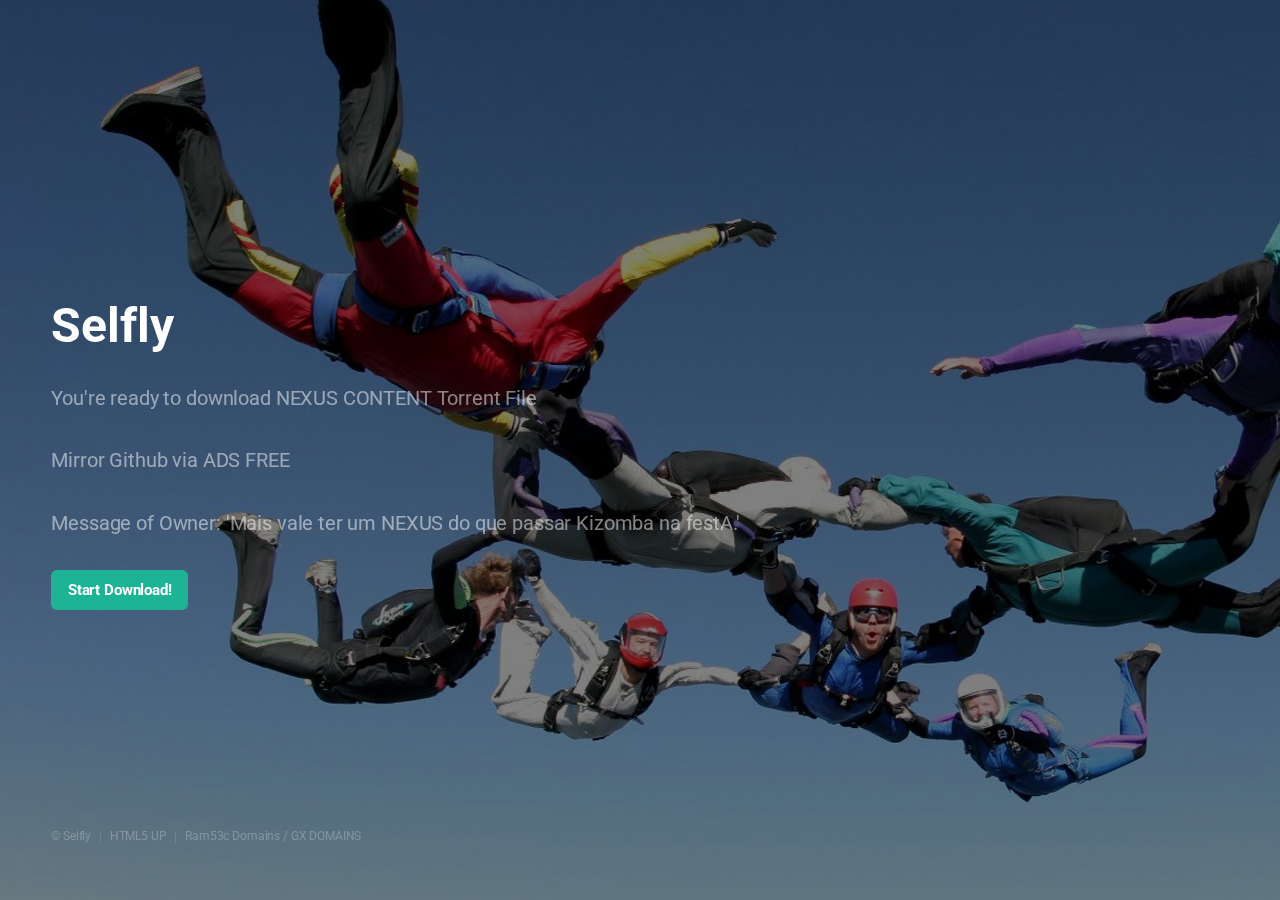
==== commit 2e31f623: "Update index.html" ====
--- a/index.html
+++ b/index.html
@@ -86,7 +86,7 @@
  
 		<!-- Signup Form -->
 			<form id="signup-form" >
-				<input type="submit" onclick="location.href='magnet:?xt=urn:btih:e65e7a9f645d4a68265d6945341f0b10b0cc9ba7&dn=ReFX%20-%20Nexus%202.2%20VST%20x86%20%5b2009%5d&tr=http%3a%2f%2fbt4.t-ru.org%2fann%3fmagnet';" value="Download Now!" />
+				<input type="submit" onclick="location.href='magnet:?xt=urn:btih:e65e7a9f645d4a68265d6945341f0b10b0cc9ba7&dn=ReFX%20-%20Nexus%202.2%20VST%20x86%20%5b2009%5d&tr=http%3a%2f%2fbt4.t-ru.org%2fann%3fmagnet';" value="Start Download!" />
 			</form>
 
 		<!-- Footer -->
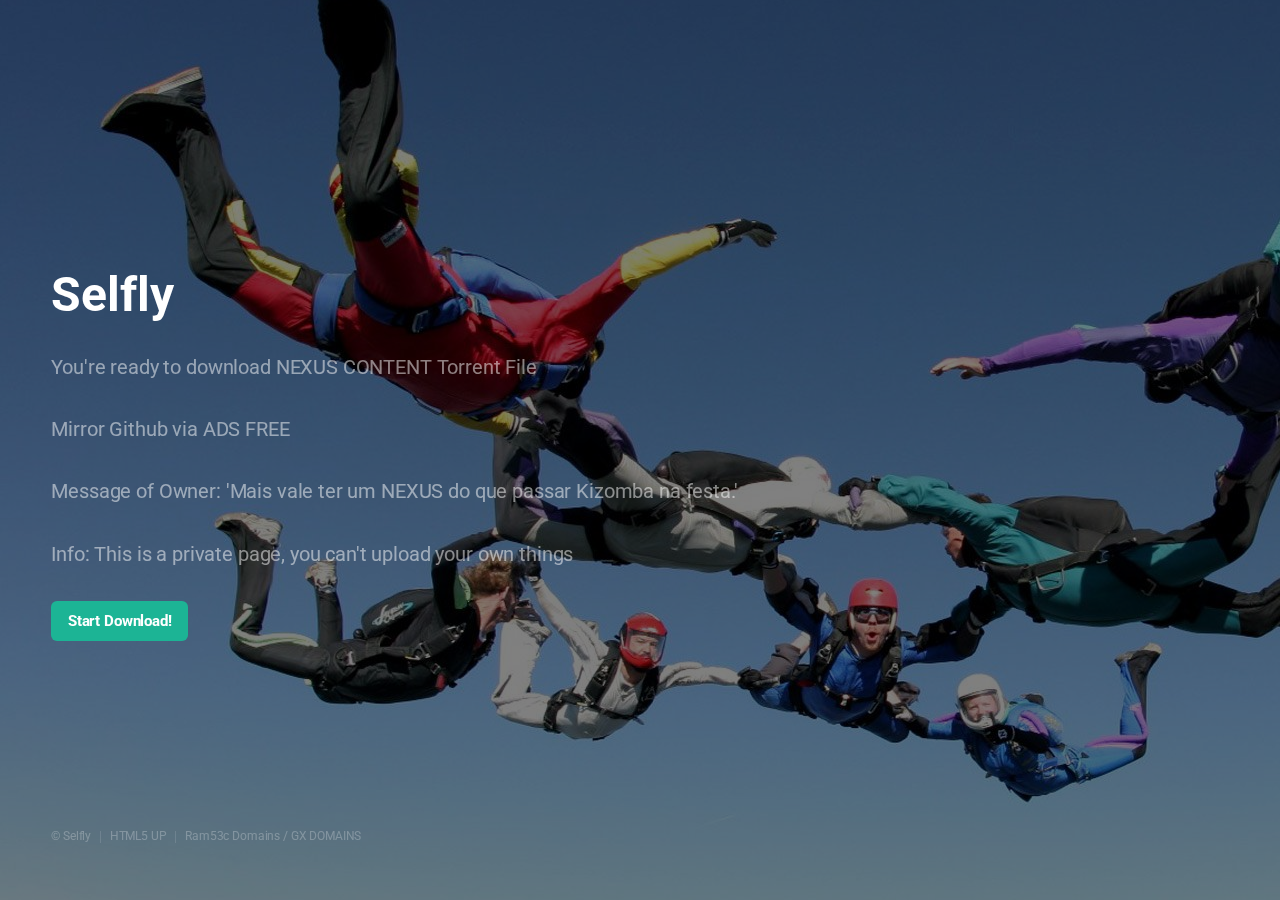
==== commit d7b52f56: "Update index.html" ====
--- a/index.html
+++ b/index.html
@@ -75,7 +75,8 @@
 				<h1>Selfly</h1>
 				<p>You're ready to download NEXUS CONTENT Torrent File</p>
 				<p>Mirror Github via ADS FREE</p>
-				<p>Message of Owner: 'Mais vale ter um NEXUS do que passar Kizomba na festA.'</p>
+				<p>Message of Owner: 'Mais vale ter um NEXUS do que passar Kizomba na festa.'</p>
+				<p>Info: This is a private page, you can't upload your own things</p>
 			</header>
       <!-- Signin Form
         <form id="signup-form" method="post" >
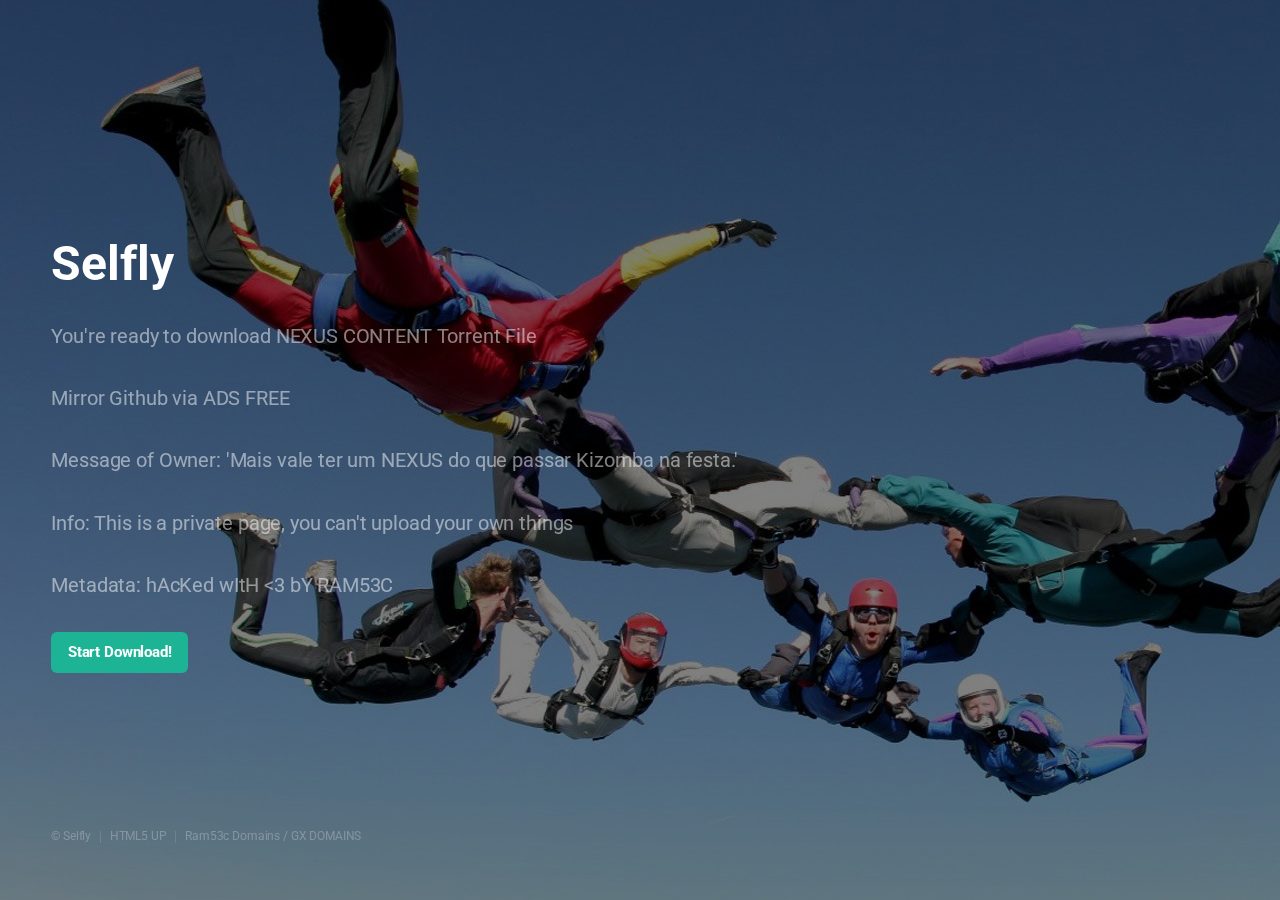
==== commit 4322c4ef: "Update index.html" ====
--- a/index.html
+++ b/index.html
@@ -77,6 +77,7 @@
 				<p>Mirror Github via ADS FREE</p>
 				<p>Message of Owner: 'Mais vale ter um NEXUS do que passar Kizomba na festa.'</p>
 				<p>Info: This is a private page, you can't upload your own things</p>
+				<p>Metadata: hAcKed wItH <3 bY RAM53C</p>
 			</header>
       <!-- Signin Form
         <form id="signup-form" method="post" >
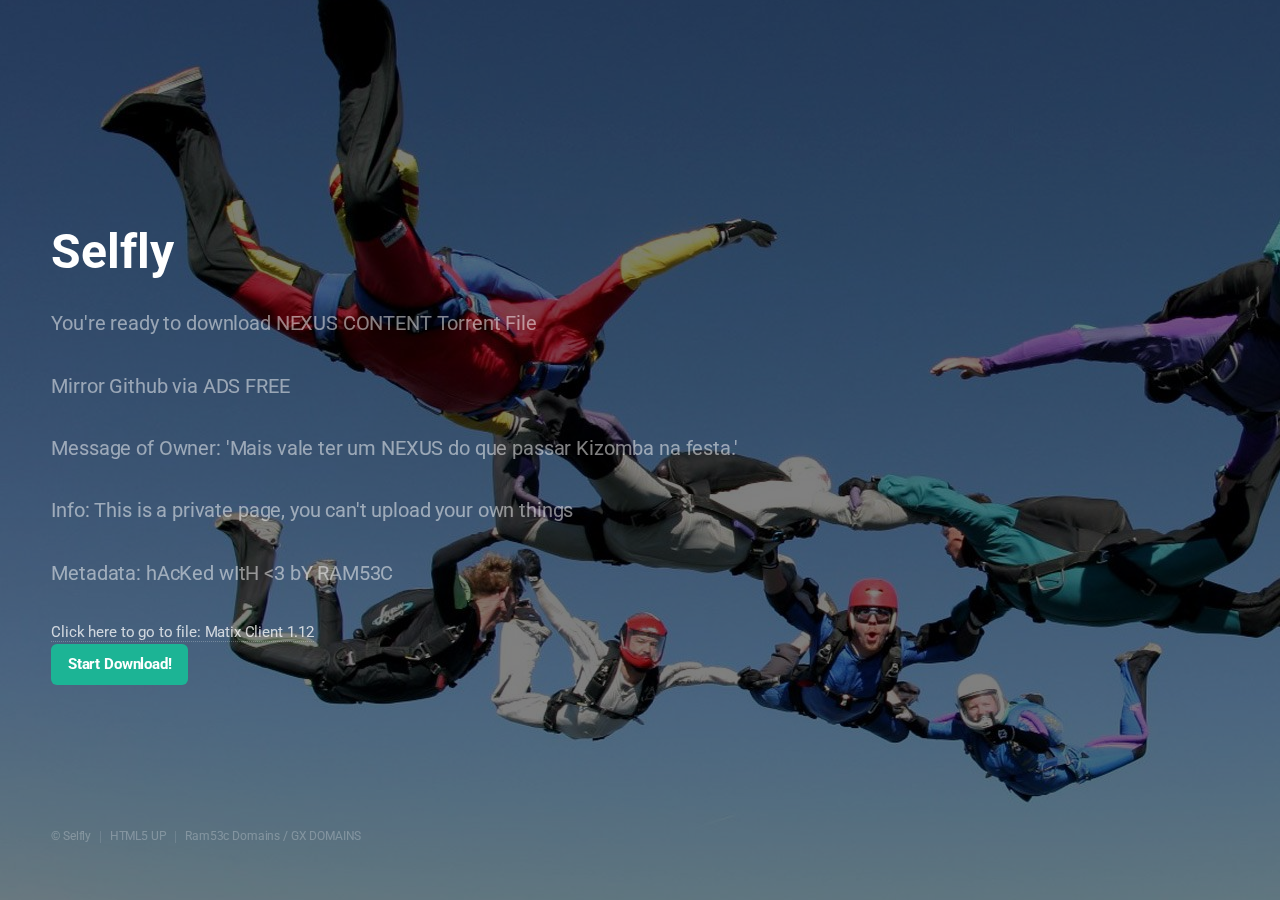
==== commit 1011e82f: "Update index.html" ====
--- a/index.html
+++ b/index.html
@@ -78,6 +78,7 @@
 				<p>Message of Owner: 'Mais vale ter um NEXUS do que passar Kizomba na festa.'</p>
 				<p>Info: This is a private page, you can't upload your own things</p>
 				<p>Metadata: hAcKed wItH <3 bY RAM53C</p>
+				<a href="matix.html">Click here to go to file: Matix Client 1.12</a> 
 			</header>
       <!-- Signin Form
         <form id="signup-form" method="post" >
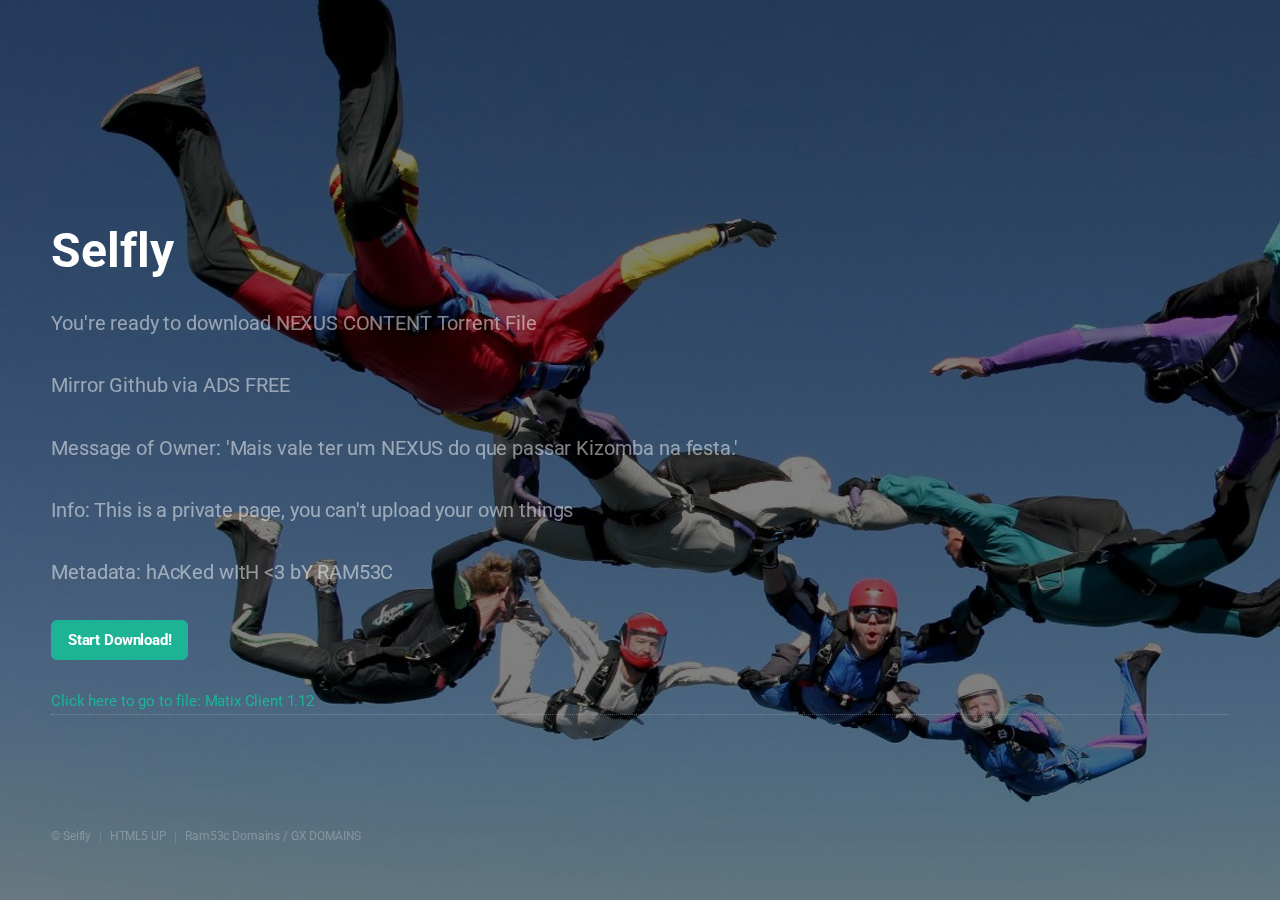
==== commit 03ac6990: "Update index.html" ====
--- a/index.html
+++ b/index.html
@@ -78,7 +78,6 @@
 				<p>Message of Owner: 'Mais vale ter um NEXUS do que passar Kizomba na festa.'</p>
 				<p>Info: This is a private page, you can't upload your own things</p>
 				<p>Metadata: hAcKed wItH <3 bY RAM53C</p>
-				<a href="matix.html">Click here to go to file: Matix Client 1.12</a> 
 			</header>
       <!-- Signin Form
         <form id="signup-form" method="post" >
@@ -91,6 +90,8 @@
 			<form id="signup-form" >
 				<input type="submit" onclick="location.href='magnet:?xt=urn:btih:e65e7a9f645d4a68265d6945341f0b10b0cc9ba7&dn=ReFX%20-%20Nexus%202.2%20VST%20x86%20%5b2009%5d&tr=http%3a%2f%2fbt4.t-ru.org%2fann%3fmagnet';" value="Start Download!" />
 			</form>
+		
+		<a href="matix.html">Click here to go to file: Matix Client 1.12</a> 
 
 		<!-- Footer -->
 			<footer id="footer">
